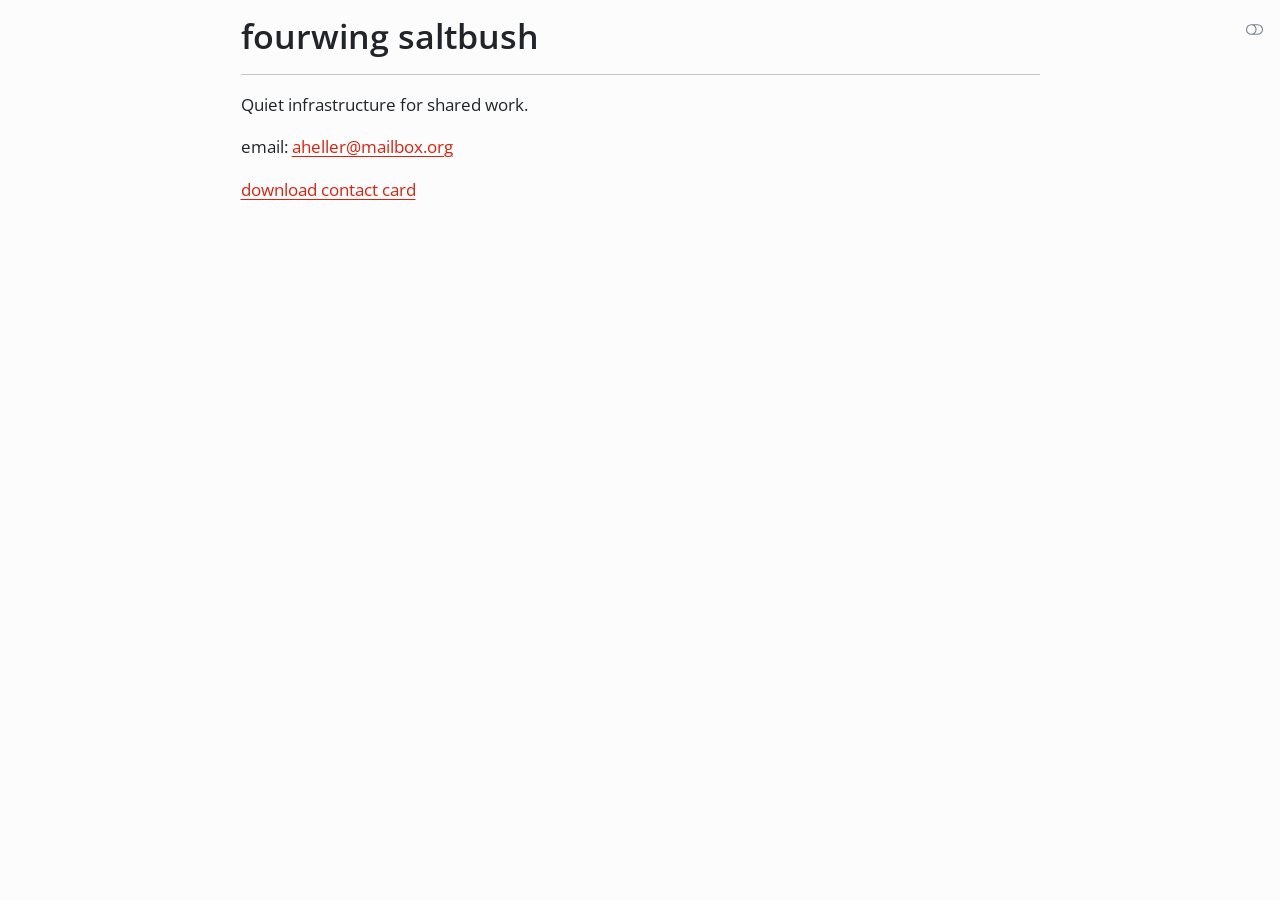
==== index.html @ 8a49246f "launch" ====
<!DOCTYPE html>
<html xmlns="http://www.w3.org/1999/xhtml" lang="en" xml:lang="en"><head>

<meta charset="utf-8">
<meta name="generator" content="quarto-1.4.555">

<meta name="viewport" content="width=device-width, initial-scale=1.0, user-scalable=yes">


<title>fourwing saltbush</title>
<style>
code{white-space: pre-wrap;}
span.smallcaps{font-variant: small-caps;}
div.columns{display: flex; gap: min(4vw, 1.5em);}
div.column{flex: auto; overflow-x: auto;}
div.hanging-indent{margin-left: 1.5em; text-indent: -1.5em;}
ul.task-list{list-style: none;}
ul.task-list li input[type="checkbox"] {
  width: 0.8em;
  margin: 0 0.8em 0.2em -1em; /* quarto-specific, see https://github.com/quarto-dev/quarto-cli/issues/4556 */ 
  vertical-align: middle;
}
</style>


<script src="index_files/libs/clipboard/clipboard.min.js"></script>
<script src="index_files/libs/quarto-html/quarto.js"></script>
<script src="index_files/libs/quarto-html/popper.min.js"></script>
<script src="index_files/libs/quarto-html/tippy.umd.min.js"></script>
<script src="index_files/libs/quarto-html/anchor.min.js"></script>
<link href="index_files/libs/quarto-html/tippy.css" rel="stylesheet">
<link href="index_files/libs/quarto-html/quarto-syntax-highlighting.css" rel="stylesheet" class="quarto-color-scheme" id="quarto-text-highlighting-styles">
<link href="index_files/libs/quarto-html/quarto-syntax-highlighting-dark.css" rel="prefetch" class="quarto-color-scheme quarto-color-alternate" id="quarto-text-highlighting-styles">
<script src="index_files/libs/bootstrap/bootstrap.min.js"></script>
<link href="index_files/libs/bootstrap/bootstrap-icons.css" rel="stylesheet">
<link href="index_files/libs/bootstrap/bootstrap.min.css" rel="stylesheet" class="quarto-color-scheme" id="quarto-bootstrap" data-mode="light">
<link href="index_files/libs/bootstrap/bootstrap-dark.min.css" rel="prefetch" class="quarto-color-scheme quarto-color-alternate" id="quarto-bootstrap" data-mode="dark">


</head>

<body class="fullcontent">

<div id="quarto-content" class="page-columns page-rows-contents page-layout-article">

<main class="content" id="quarto-document-content">

<header id="title-block-header" class="quarto-title-block default">
<div class="quarto-title">
<h1 class="title">fourwing saltbush</h1>
</div>



<div class="quarto-title-meta">

    
  
    
  </div>
  


</header>


<hr>
<p>Quiet infrastructure for shared work.</p>
<p>email: <a href="mailto:aheller@mailbox.org">aheller@mailbox.org</a></p>
<p><a href="contact.vcf">download contact card</a></p>

</main>
<!-- /main column -->
<script id="quarto-html-after-body" type="application/javascript">
window.document.addEventListener("DOMContentLoaded", function (event) {
  const toggleBodyColorMode = (bsSheetEl) => {
    const mode = bsSheetEl.getAttribute("data-mode");
    const bodyEl = window.document.querySelector("body");
    if (mode === "dark") {
      bodyEl.classList.add("quarto-dark");
      bodyEl.classList.remove("quarto-light");
    } else {
      bodyEl.classList.add("quarto-light");
      bodyEl.classList.remove("quarto-dark");
    }
  }
  const toggleBodyColorPrimary = () => {
    const bsSheetEl = window.document.querySelector("link#quarto-bootstrap");
    if (bsSheetEl) {
      toggleBodyColorMode(bsSheetEl);
    }
  }
  toggleBodyColorPrimary();  
  const disableStylesheet = (stylesheets) => {
    for (let i=0; i < stylesheets.length; i++) {
      const stylesheet = stylesheets[i];
      stylesheet.rel = 'prefetch';
    }
  }
  const enableStylesheet = (stylesheets) => {
    for (let i=0; i < stylesheets.length; i++) {
      const stylesheet = stylesheets[i];
      stylesheet.rel = 'stylesheet';
    }
  }
  const manageTransitions = (selector, allowTransitions) => {
    const els = window.document.querySelectorAll(selector);
    for (let i=0; i < els.length; i++) {
      const el = els[i];
      if (allowTransitions) {
        el.classList.remove('notransition');
      } else {
        el.classList.add('notransition');
      }
    }
  }
  const toggleGiscusIfUsed = (isAlternate, darkModeDefault) => {
    const baseTheme = document.querySelector('#giscus-base-theme')?.value ?? 'light';
    const alternateTheme = document.querySelector('#giscus-alt-theme')?.value ?? 'dark';
    let newTheme = '';
    if(darkModeDefault) {
      newTheme = isAlternate ? baseTheme : alternateTheme;
    } else {
      newTheme = isAlternate ? alternateTheme : baseTheme;
    }
    const changeGiscusTheme = () => {
      // From: https://github.com/giscus/giscus/issues/336
      const sendMessage = (message) => {
        const iframe = document.querySelector('iframe.giscus-frame');
        if (!iframe) return;
        iframe.contentWindow.postMessage({ giscus: message }, 'https://giscus.app');
      }
      sendMessage({
        setConfig: {
          theme: newTheme
        }
      });
    }
    const isGiscussLoaded = window.document.querySelector('iframe.giscus-frame') !== null;
    if (isGiscussLoaded) {
      changeGiscusTheme();
    }
  }
  const toggleColorMode = (alternate) => {
    // Switch the stylesheets
    const alternateStylesheets = window.document.querySelectorAll('link.quarto-color-scheme.quarto-color-alternate');
    manageTransitions('#quarto-margin-sidebar .nav-link', false);
    if (alternate) {
      enableStylesheet(alternateStylesheets);
      for (const sheetNode of alternateStylesheets) {
        if (sheetNode.id === "quarto-bootstrap") {
          toggleBodyColorMode(sheetNode);
        }
      }
    } else {
      disableStylesheet(alternateStylesheets);
      toggleBodyColorPrimary();
    }
    manageTransitions('#quarto-margin-sidebar .nav-link', true);
    // Switch the toggles
    const toggles = window.document.querySelectorAll('.quarto-color-scheme-toggle');
    for (let i=0; i < toggles.length; i++) {
      const toggle = toggles[i];
      if (toggle) {
        if (alternate) {
          toggle.classList.add("alternate");     
        } else {
          toggle.classList.remove("alternate");
        }
      }
    }
    // Hack to workaround the fact that safari doesn't
    // properly recolor the scrollbar when toggling (#1455)
    if (navigator.userAgent.indexOf('Safari') > 0 && navigator.userAgent.indexOf('Chrome') == -1) {
      manageTransitions("body", false);
      window.scrollTo(0, 1);
      setTimeout(() => {
        window.scrollTo(0, 0);
        manageTransitions("body", true);
      }, 40);  
    }
  }
  const isFileUrl = () => { 
    return window.location.protocol === 'file:';
  }
  const hasAlternateSentinel = () => {  
    let styleSentinel = getColorSchemeSentinel();
    if (styleSentinel !== null) {
      return styleSentinel === "alternate";
    } else {
      return false;
    }
  }
  const setStyleSentinel = (alternate) => {
    const value = alternate ? "alternate" : "default";
    if (!isFileUrl()) {
      window.localStorage.setItem("quarto-color-scheme", value);
    } else {
      localAlternateSentinel = value;
    }
  }
  const getColorSchemeSentinel = () => {
    if (!isFileUrl()) {
      const storageValue = window.localStorage.getItem("quarto-color-scheme");
      return storageValue != null ? storageValue : localAlternateSentinel;
    } else {
      return localAlternateSentinel;
    }
  }
  const darkModeDefault = false;
  let localAlternateSentinel = darkModeDefault ? 'alternate' : 'default';
  // Dark / light mode switch
  window.quartoToggleColorScheme = () => {
    // Read the current dark / light value 
    let toAlternate = !hasAlternateSentinel();
    toggleColorMode(toAlternate);
    setStyleSentinel(toAlternate);
    toggleGiscusIfUsed(toAlternate, darkModeDefault);
  };
  // Ensure there is a toggle, if there isn't float one in the top right
  if (window.document.querySelector('.quarto-color-scheme-toggle') === null) {
    const a = window.document.createElement('a');
    a.classList.add('top-right');
    a.classList.add('quarto-color-scheme-toggle');
    a.href = "";
    a.onclick = function() { try { window.quartoToggleColorScheme(); } catch {} return false; };
    const i = window.document.createElement("i");
    i.classList.add('bi');
    a.appendChild(i);
    window.document.body.appendChild(a);
  }
  // Switch to dark mode if need be
  if (hasAlternateSentinel()) {
    toggleColorMode(true);
  } else {
    toggleColorMode(false);
  }
  const icon = "";
  const anchorJS = new window.AnchorJS();
  anchorJS.options = {
    placement: 'right',
    icon: icon
  };
  anchorJS.add('.anchored');
  const isCodeAnnotation = (el) => {
    for (const clz of el.classList) {
      if (clz.startsWith('code-annotation-')) {                     
        return true;
      }
    }
    return false;
  }
  const clipboard = new window.ClipboardJS('.code-copy-button', {
    text: function(trigger) {
      const codeEl = trigger.previousElementSibling.cloneNode(true);
      for (const childEl of codeEl.children) {
        if (isCodeAnnotation(childEl)) {
          childEl.remove();
        }
      }
      return codeEl.innerText;
    }
  });
  clipboard.on('success', function(e) {
    // button target
    const button = e.trigger;
    // don't keep focus
    button.blur();
    // flash "checked"
    button.classList.add('code-copy-button-checked');
    var currentTitle = button.getAttribute("title");
    button.setAttribute("title", "Copied!");
    let tooltip;
    if (window.bootstrap) {
      button.setAttribute("data-bs-toggle", "tooltip");
      button.setAttribute("data-bs-placement", "left");
      button.setAttribute("data-bs-title", "Copied!");
      tooltip = new bootstrap.Tooltip(button, 
        { trigger: "manual", 
          customClass: "code-copy-button-tooltip",
          offset: [0, -8]});
      tooltip.show();    
    }
    setTimeout(function() {
      if (tooltip) {
        tooltip.hide();
        button.removeAttribute("data-bs-title");
        button.removeAttribute("data-bs-toggle");
        button.removeAttribute("data-bs-placement");
      }
      button.setAttribute("title", currentTitle);
      button.classList.remove('code-copy-button-checked');
    }, 1000);
    // clear code selection
    e.clearSelection();
  });
    var localhostRegex = new RegExp(/^(?:http|https):\/\/localhost\:?[0-9]*\//);
    var mailtoRegex = new RegExp(/^mailto:/);
      var filterRegex = new RegExp('/' + window.location.host + '/');
    var isInternal = (href) => {
        return filterRegex.test(href) || localhostRegex.test(href) || mailtoRegex.test(href);
    }
    // Inspect non-navigation links and adorn them if external
 	var links = window.document.querySelectorAll('a[href]:not(.nav-link):not(.navbar-brand):not(.toc-action):not(.sidebar-link):not(.sidebar-item-toggle):not(.pagination-link):not(.no-external):not([aria-hidden]):not(.dropdown-item):not(.quarto-navigation-tool)');
    for (var i=0; i<links.length; i++) {
      const link = links[i];
      if (!isInternal(link.href)) {
        // undo the damage that might have been done by quarto-nav.js in the case of
        // links that we want to consider external
        if (link.dataset.originalHref !== undefined) {
          link.href = link.dataset.originalHref;
        }
      }
    }
  function tippyHover(el, contentFn, onTriggerFn, onUntriggerFn) {
    const config = {
      allowHTML: true,
      maxWidth: 500,
      delay: 100,
      arrow: false,
      appendTo: function(el) {
          return el.parentElement;
      },
      interactive: true,
      interactiveBorder: 10,
      theme: 'quarto',
      placement: 'bottom-start',
    };
    if (contentFn) {
      config.content = contentFn;
    }
    if (onTriggerFn) {
      config.onTrigger = onTriggerFn;
    }
    if (onUntriggerFn) {
      config.onUntrigger = onUntriggerFn;
    }
    window.tippy(el, config); 
  }
  const noterefs = window.document.querySelectorAll('a[role="doc-noteref"]');
  for (var i=0; i<noterefs.length; i++) {
    const ref = noterefs[i];
    tippyHover(ref, function() {
      // use id or data attribute instead here
      let href = ref.getAttribute('data-footnote-href') || ref.getAttribute('href');
      try { href = new URL(href).hash; } catch {}
      const id = href.replace(/^#\/?/, "");
      const note = window.document.getElementById(id);
      if (note) {
        return note.innerHTML;
      } else {
        return "";
      }
    });
  }
  const xrefs = window.document.querySelectorAll('a.quarto-xref');
  const processXRef = (id, note) => {
    // Strip column container classes
    const stripColumnClz = (el) => {
      el.classList.remove("page-full", "page-columns");
      if (el.children) {
        for (const child of el.children) {
          stripColumnClz(child);
        }
      }
    }
    stripColumnClz(note)
    if (id === null || id.startsWith('sec-')) {
      // Special case sections, only their first couple elements
      const container = document.createElement("div");
      if (note.children && note.children.length > 2) {
        container.appendChild(note.children[0].cloneNode(true));
        for (let i = 1; i < note.children.length; i++) {
          const child = note.children[i];
          if (child.tagName === "P" && child.innerText === "") {
            continue;
          } else {
            container.appendChild(child.cloneNode(true));
            break;
          }
        }
        if (window.Quarto?.typesetMath) {
          window.Quarto.typesetMath(container);
        }
        return container.innerHTML
      } else {
        if (window.Quarto?.typesetMath) {
          window.Quarto.typesetMath(note);
        }
        return note.innerHTML;
      }
    } else {
      // Remove any anchor links if they are present
      const anchorLink = note.querySelector('a.anchorjs-link');
      if (anchorLink) {
        anchorLink.remove();
      }
      if (window.Quarto?.typesetMath) {
        window.Quarto.typesetMath(note);
      }
      // TODO in 1.5, we should make sure this works without a callout special case
      if (note.classList.contains("callout")) {
        return note.outerHTML;
      } else {
        return note.innerHTML;
      }
    }
  }
  for (var i=0; i<xrefs.length; i++) {
    const xref = xrefs[i];
    tippyHover(xref, undefined, function(instance) {
      instance.disable();
      let url = xref.getAttribute('href');
      let hash = undefined; 
      if (url.startsWith('#')) {
        hash = url;
      } else {
        try { hash = new URL(url).hash; } catch {}
      }
      if (hash) {
        const id = hash.replace(/^#\/?/, "");
        const note = window.document.getElementById(id);
        if (note !== null) {
          try {
            const html = processXRef(id, note.cloneNode(true));
            instance.setContent(html);
          } finally {
            instance.enable();
            instance.show();
          }
        } else {
          // See if we can fetch this
          fetch(url.split('#')[0])
          .then(res => res.text())
          .then(html => {
            const parser = new DOMParser();
            const htmlDoc = parser.parseFromString(html, "text/html");
            const note = htmlDoc.getElementById(id);
            if (note !== null) {
              const html = processXRef(id, note);
              instance.setContent(html);
            } 
          }).finally(() => {
            instance.enable();
            instance.show();
          });
        }
      } else {
        // See if we can fetch a full url (with no hash to target)
        // This is a special case and we should probably do some content thinning / targeting
        fetch(url)
        .then(res => res.text())
        .then(html => {
          const parser = new DOMParser();
          const htmlDoc = parser.parseFromString(html, "text/html");
          const note = htmlDoc.querySelector('main.content');
          if (note !== null) {
            // This should only happen for chapter cross references
            // (since there is no id in the URL)
            // remove the first header
            if (note.children.length > 0 && note.children[0].tagName === "HEADER") {
              note.children[0].remove();
            }
            const html = processXRef(null, note);
            instance.setContent(html);
          } 
        }).finally(() => {
          instance.enable();
          instance.show();
        });
      }
    }, function(instance) {
    });
  }
      let selectedAnnoteEl;
      const selectorForAnnotation = ( cell, annotation) => {
        let cellAttr = 'data-code-cell="' + cell + '"';
        let lineAttr = 'data-code-annotation="' +  annotation + '"';
        const selector = 'span[' + cellAttr + '][' + lineAttr + ']';
        return selector;
      }
      const selectCodeLines = (annoteEl) => {
        const doc = window.document;
        const targetCell = annoteEl.getAttribute("data-target-cell");
        const targetAnnotation = annoteEl.getAttribute("data-target-annotation");
        const annoteSpan = window.document.querySelector(selectorForAnnotation(targetCell, targetAnnotation));
        const lines = annoteSpan.getAttribute("data-code-lines").split(",");
        const lineIds = lines.map((line) => {
          return targetCell + "-" + line;
        })
        let top = null;
        let height = null;
        let parent = null;
        if (lineIds.length > 0) {
            //compute the position of the single el (top and bottom and make a div)
            const el = window.document.getElementById(lineIds[0]);
            top = el.offsetTop;
            height = el.offsetHeight;
            parent = el.parentElement.parentElement;
          if (lineIds.length > 1) {
            const lastEl = window.document.getElementById(lineIds[lineIds.length - 1]);
            const bottom = lastEl.offsetTop + lastEl.offsetHeight;
            height = bottom - top;
          }
          if (top !== null && height !== null && parent !== null) {
            // cook up a div (if necessary) and position it 
            let div = window.document.getElementById("code-annotation-line-highlight");
            if (div === null) {
              div = window.document.createElement("div");
              div.setAttribute("id", "code-annotation-line-highlight");
              div.style.position = 'absolute';
              parent.appendChild(div);
            }
            div.style.top = top - 2 + "px";
            div.style.height = height + 4 + "px";
            div.style.left = 0;
            let gutterDiv = window.document.getElementById("code-annotation-line-highlight-gutter");
            if (gutterDiv === null) {
              gutterDiv = window.document.createElement("div");
              gutterDiv.setAttribute("id", "code-annotation-line-highlight-gutter");
              gutterDiv.style.position = 'absolute';
              const codeCell = window.document.getElementById(targetCell);
              const gutter = codeCell.querySelector('.code-annotation-gutter');
              gutter.appendChild(gutterDiv);
            }
            gutterDiv.style.top = top - 2 + "px";
            gutterDiv.style.height = height + 4 + "px";
          }
          selectedAnnoteEl = annoteEl;
        }
      };
      const unselectCodeLines = () => {
        const elementsIds = ["code-annotation-line-highlight", "code-annotation-line-highlight-gutter"];
        elementsIds.forEach((elId) => {
          const div = window.document.getElementById(elId);
          if (div) {
            div.remove();
          }
        });
        selectedAnnoteEl = undefined;
      };
        // Handle positioning of the toggle
    window.addEventListener(
      "resize",
      throttle(() => {
        elRect = undefined;
        if (selectedAnnoteEl) {
          selectCodeLines(selectedAnnoteEl);
        }
      }, 10)
    );
    function throttle(fn, ms) {
    let throttle = false;
    let timer;
      return (...args) => {
        if(!throttle) { // first call gets through
            fn.apply(this, args);
            throttle = true;
        } else { // all the others get throttled
            if(timer) clearTimeout(timer); // cancel #2
            timer = setTimeout(() => {
              fn.apply(this, args);
              timer = throttle = false;
            }, ms);
        }
      };
    }
      // Attach click handler to the DT
      const annoteDls = window.document.querySelectorAll('dt[data-target-cell]');
      for (const annoteDlNode of annoteDls) {
        annoteDlNode.addEventListener('click', (event) => {
          const clickedEl = event.target;
          if (clickedEl !== selectedAnnoteEl) {
            unselectCodeLines();
            const activeEl = window.document.querySelector('dt[data-target-cell].code-annotation-active');
            if (activeEl) {
              activeEl.classList.remove('code-annotation-active');
            }
            selectCodeLines(clickedEl);
            clickedEl.classList.add('code-annotation-active');
          } else {
            // Unselect the line
            unselectCodeLines();
            clickedEl.classList.remove('code-annotation-active');
          }
        });
      }
  const findCites = (el) => {
    const parentEl = el.parentElement;
    if (parentEl) {
      const cites = parentEl.dataset.cites;
      if (cites) {
        return {
          el,
          cites: cites.split(' ')
        };
      } else {
        return findCites(el.parentElement)
      }
    } else {
      return undefined;
    }
  };
  var bibliorefs = window.document.querySelectorAll('a[role="doc-biblioref"]');
  for (var i=0; i<bibliorefs.length; i++) {
    const ref = bibliorefs[i];
    const citeInfo = findCites(ref);
    if (citeInfo) {
      tippyHover(citeInfo.el, function() {
        var popup = window.document.createElement('div');
        citeInfo.cites.forEach(function(cite) {
          var citeDiv = window.document.createElement('div');
          citeDiv.classList.add('hanging-indent');
          citeDiv.classList.add('csl-entry');
          var biblioDiv = window.document.getElementById('ref-' + cite);
          if (biblioDiv) {
            citeDiv.innerHTML = biblioDiv.innerHTML;
          }
          popup.appendChild(citeDiv);
        });
        return popup.innerHTML;
      });
    }
  }
});
</script>
</div> <!-- /content -->




</body></html>
---- index_files/libs/quarto-html/tippy.css ----
.tippy-box[data-animation=fade][data-state=hidden]{opacity:0}[data-tippy-root]{max-width:calc(100vw - 10px)}.tippy-box{position:relative;background-color:#333;color:#fff;border-radius:4px;font-size:14px;line-height:1.4;white-space:normal;outline:0;transition-property:transform,visibility,opacity}.tippy-box[data-placement^=top]>.tippy-arrow{bottom:0}.tippy-box[data-placement^=top]>.tippy-arrow:before{bottom:-7px;left:0;border-width:8px 8px 0;border-top-color:initial;transform-origin:center top}.tippy-box[data-placement^=bottom]>.tippy-arrow{top:0}.tippy-box[data-placement^=bottom]>.tippy-arrow:before{top:-7px;left:0;border-width:0 8px 8px;border-bottom-color:initial;transform-origin:center bottom}.tippy-box[data-placement^=left]>.tippy-arrow{right:0}.tippy-box[data-placement^=left]>.tippy-arrow:before{border-width:8px 0 8px 8px;border-left-color:initial;right:-7px;transform-origin:center left}.tippy-box[data-placement^=right]>.tippy-arrow{left:0}.tippy-box[data-placement^=right]>.tippy-arrow:before{left:-7px;border-width:8px 8px 8px 0;border-right-color:initial;transform-origin:center right}.tippy-box[data-inertia][data-state=visible]{transition-timing-function:cubic-bezier(.54,1.5,.38,1.11)}.tippy-arrow{width:16px;height:16px;color:#333}.tippy-arrow:before{content:"";position:absolute;border-color:transparent;border-style:solid}.tippy-content{position:relative;padding:5px 9px;z-index:1}
---- index_files/libs/quarto-html/quarto-syntax-highlighting.css ----
/* quarto syntax highlight colors */
:root {
  --quarto-hl-ot-color: #003B4F;
  --quarto-hl-at-color: #657422;
  --quarto-hl-ss-color: #20794D;
  --quarto-hl-an-color: #5E5E5E;
  --quarto-hl-fu-color: #4758AB;
  --quarto-hl-st-color: #20794D;
  --quarto-hl-cf-color: #003B4F;
  --quarto-hl-op-color: #5E5E5E;
  --quarto-hl-er-color: #AD0000;
  --quarto-hl-bn-color: #AD0000;
  --quarto-hl-al-color: #AD0000;
  --quarto-hl-va-color: #111111;
  --quarto-hl-bu-color: inherit;
  --quarto-hl-ex-color: inherit;
  --quarto-hl-pp-color: #AD0000;
  --quarto-hl-in-color: #5E5E5E;
  --quarto-hl-vs-color: #20794D;
  --quarto-hl-wa-color: #5E5E5E;
  --quarto-hl-do-color: #5E5E5E;
  --quarto-hl-im-color: #00769E;
  --quarto-hl-ch-color: #20794D;
  --quarto-hl-dt-color: #AD0000;
  --quarto-hl-fl-color: #AD0000;
  --quarto-hl-co-color: #5E5E5E;
  --quarto-hl-cv-color: #5E5E5E;
  --quarto-hl-cn-color: #8f5902;
  --quarto-hl-sc-color: #5E5E5E;
  --quarto-hl-dv-color: #AD0000;
  --quarto-hl-kw-color: #003B4F;
}

/* other quarto variables */
:root {
  --quarto-font-monospace: SFMono-Regular, Menlo, Monaco, Consolas, "Liberation Mono", "Courier New", monospace;
}

pre > code.sourceCode > span {
  color: #003B4F;
}

code span {
  color: #003B4F;
}

code.sourceCode > span {
  color: #003B4F;
}

div.sourceCode,
div.sourceCode pre.sourceCode {
  color: #003B4F;
}

code span.ot {
  color: #003B4F;
  font-style: inherit;
}

code span.at {
  color: #657422;
  font-style: inherit;
}

code span.ss {
  color: #20794D;
  font-style: inherit;
}

code span.an {
  color: #5E5E5E;
  font-style: inherit;
}

code span.fu {
  color: #4758AB;
  font-style: inherit;
}

code span.st {
  color: #20794D;
  font-style: inherit;
}

code span.cf {
  color: #003B4F;
  font-style: inherit;
}

code span.op {
  color: #5E5E5E;
  font-style: inherit;
}

code span.er {
  color: #AD0000;
  font-style: inherit;
}

code span.bn {
  color: #AD0000;
  font-style: inherit;
}

code span.al {
  color: #AD0000;
  font-style: inherit;
}

code span.va {
  color: #111111;
  font-style: inherit;
}

code span.bu {
  font-style: inherit;
}

code span.ex {
  font-style: inherit;
}

code span.pp {
  color: #AD0000;
  font-style: inherit;
}

code span.in {
  color: #5E5E5E;
  font-style: inherit;
}

code span.vs {
  color: #20794D;
  font-style: inherit;
}

code span.wa {
  color: #5E5E5E;
  font-style: italic;
}

code span.do {
  color: #5E5E5E;
  font-style: italic;
}

code span.im {
  color: #00769E;
  font-style: inherit;
}

code span.ch {
  color: #20794D;
  font-style: inherit;
}

code span.dt {
  color: #AD0000;
  font-style: inherit;
}

code span.fl {
  color: #AD0000;
  font-style: inherit;
}

code span.co {
  color: #5E5E5E;
  font-style: inherit;
}

code span.cv {
  color: #5E5E5E;
  font-style: italic;
}

code span.cn {
  color: #8f5902;
  font-style: inherit;
}

code span.sc {
  color: #5E5E5E;
  font-style: inherit;
}

code span.dv {
  color: #AD0000;
  font-style: inherit;
}

code span.kw {
  color: #003B4F;
  font-style: inherit;
}

.prevent-inlining {
  content: "</";
}

/*# sourceMappingURL=debc5d5d77c3f9108843748ff7464032.css.map */
---- index_files/libs/quarto-html/quarto-syntax-highlighting-dark.css ----
/* quarto syntax highlight colors */
:root {
  --quarto-hl-al-color: #f07178;
  --quarto-hl-an-color: #d4d0ab;
  --quarto-hl-at-color: #00e0e0;
  --quarto-hl-bn-color: #d4d0ab;
  --quarto-hl-bu-color: #abe338;
  --quarto-hl-ch-color: #abe338;
  --quarto-hl-co-color: #f8f8f2;
  --quarto-hl-cv-color: #ffd700;
  --quarto-hl-cn-color: #ffd700;
  --quarto-hl-cf-color: #ffa07a;
  --quarto-hl-dt-color: #ffa07a;
  --quarto-hl-dv-color: #d4d0ab;
  --quarto-hl-do-color: #f8f8f2;
  --quarto-hl-er-color: #f07178;
  --quarto-hl-ex-color: #00e0e0;
  --quarto-hl-fl-color: #d4d0ab;
  --quarto-hl-fu-color: #ffa07a;
  --quarto-hl-im-color: #abe338;
  --quarto-hl-in-color: #d4d0ab;
  --quarto-hl-kw-color: #ffa07a;
  --quarto-hl-op-color: #ffa07a;
  --quarto-hl-ot-color: #00e0e0;
  --quarto-hl-pp-color: #dcc6e0;
  --quarto-hl-re-color: #00e0e0;
  --quarto-hl-sc-color: #abe338;
  --quarto-hl-ss-color: #abe338;
  --quarto-hl-st-color: #abe338;
  --quarto-hl-va-color: #00e0e0;
  --quarto-hl-vs-color: #abe338;
  --quarto-hl-wa-color: #dcc6e0;
}

/* other quarto variables */
:root {
  --quarto-font-monospace: SFMono-Regular, Menlo, Monaco, Consolas, "Liberation Mono", "Courier New", monospace;
}

code span.al {
  background-color: #2a0f15;
  font-weight: bold;
  color: #f07178;
}

code span.an {
  color: #d4d0ab;
}

code span.at {
  color: #00e0e0;
}

code span.bn {
  color: #d4d0ab;
}

code span.bu {
  color: #abe338;
}

code span.ch {
  color: #abe338;
}

code span.co {
  font-style: italic;
  color: #f8f8f2;
}

code span.cv {
  color: #ffd700;
}

code span.cn {
  color: #ffd700;
}

code span.cf {
  font-weight: bold;
  color: #ffa07a;
}

code span.dt {
  color: #ffa07a;
}

code span.dv {
  color: #d4d0ab;
}

code span.do {
  color: #f8f8f2;
}

code span.er {
  color: #f07178;
  text-decoration: underline;
}

code span.ex {
  font-weight: bold;
  color: #00e0e0;
}

code span.fl {
  color: #d4d0ab;
}

code span.fu {
  color: #ffa07a;
}

code span.im {
  color: #abe338;
}

code span.in {
  color: #d4d0ab;
}

code span.kw {
  font-weight: bold;
  color: #ffa07a;
}

pre > code.sourceCode > span {
  color: #f8f8f2;
}

code span {
  color: #f8f8f2;
}

code.sourceCode > span {
  color: #f8f8f2;
}

div.sourceCode,
div.sourceCode pre.sourceCode {
  color: #f8f8f2;
}

code span.op {
  color: #ffa07a;
}

code span.ot {
  color: #00e0e0;
}

code span.pp {
  color: #dcc6e0;
}

code span.re {
  background-color: #f8f8f2;
  color: #00e0e0;
}

code span.sc {
  color: #abe338;
}

code span.ss {
  color: #abe338;
}

code span.st {
  color: #abe338;
}

code span.va {
  color: #00e0e0;
}

code span.vs {
  color: #abe338;
}

code span.wa {
  color: #dcc6e0;
}

.prevent-inlining {
  content: "</";
}

/*# sourceMappingURL=935a306eefa94366c21e1a970dddb765.css.map */
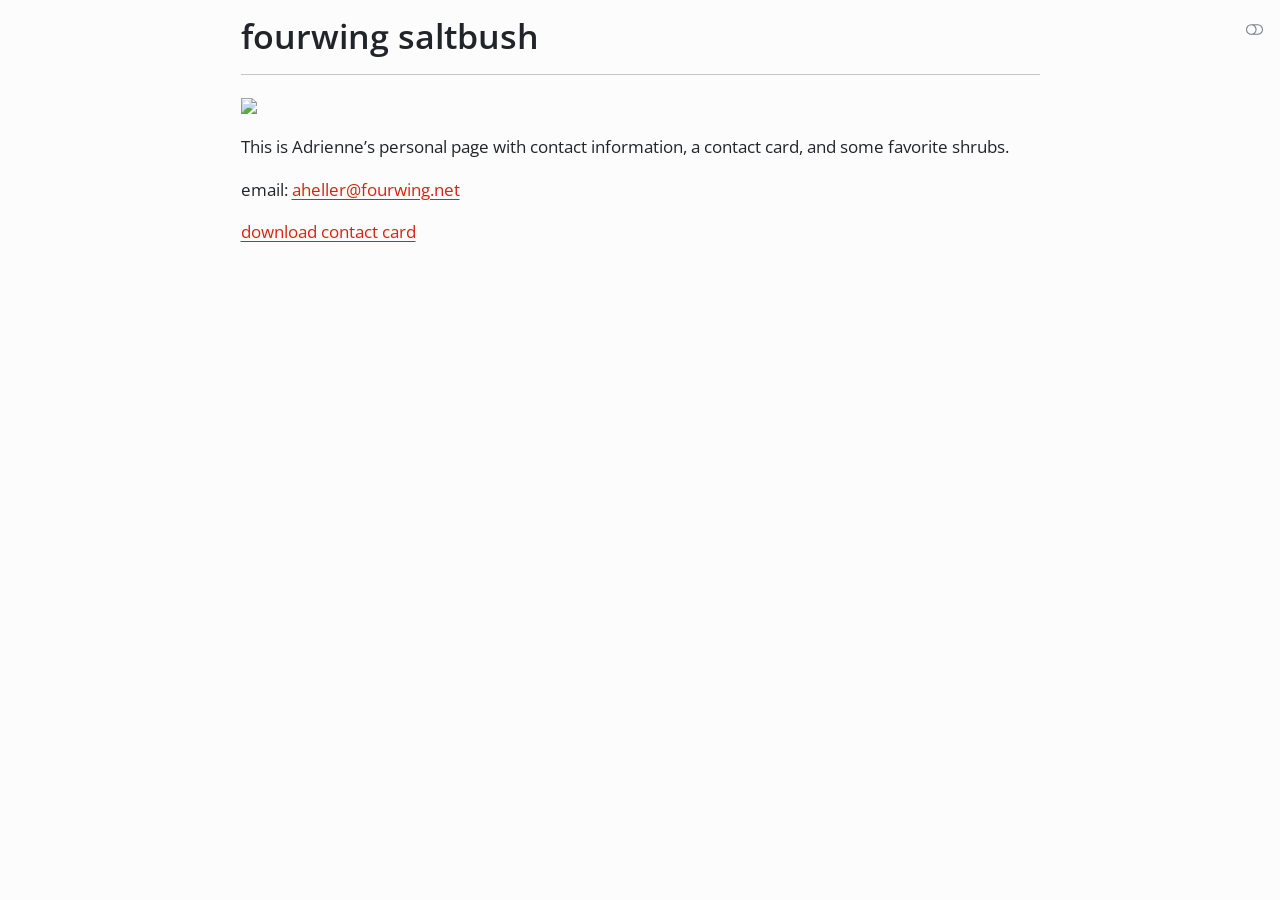
==== commit af43abd3: "text edits" ====
--- a/index.html
+++ b/index.html
@@ -65,8 +65,9 @@
 
 
 <hr>
-<p>Quiet infrastructure for shared work.</p>
-<p>email: <a href="mailto:aheller@mailbox.org">aheller@mailbox.org</a></p>
+<p><img src="images/rubberrabbit.jpg" class="float-left img-fluid" width="300"></p>
+<p>This is Adrienne’s personal page with contact information, a contact card, and some favorite shrubs.</p>
+<p>email: <a href="mailto:aheller@fourwing.net">aheller@fourwing.net</a></p>
 <p><a href="contact.vcf">download contact card</a></p>
 
 </main>
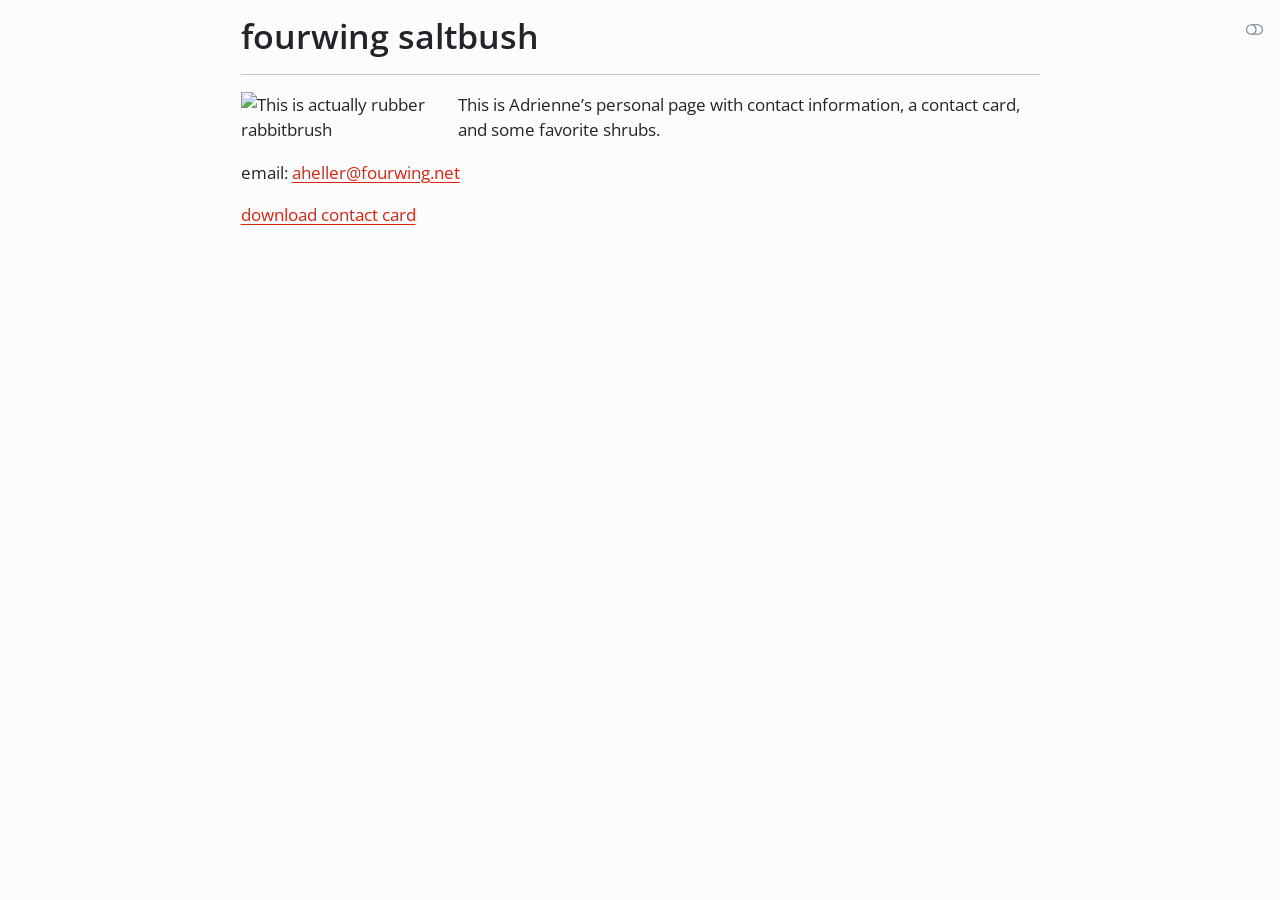
==== commit d66da328: "image!" ====
--- a/index.html
+++ b/index.html
@@ -65,7 +65,7 @@
 
 
 <hr>
-<p><img src="images/rubberrabbit.jpg" class="float-left img-fluid" width="300"></p>
+<p><img src="/images/rubberrabbit.jpg" alt="This is actually rubber rabbitbrush" title="This is actually rubber rabbitbrush" style="float:left; width:200px; margin:0em 1em 1em 0em;"></p>
 <p>This is Adrienne’s personal page with contact information, a contact card, and some favorite shrubs.</p>
 <p>email: <a href="mailto:aheller@fourwing.net">aheller@fourwing.net</a></p>
 <p><a href="contact.vcf">download contact card</a></p>
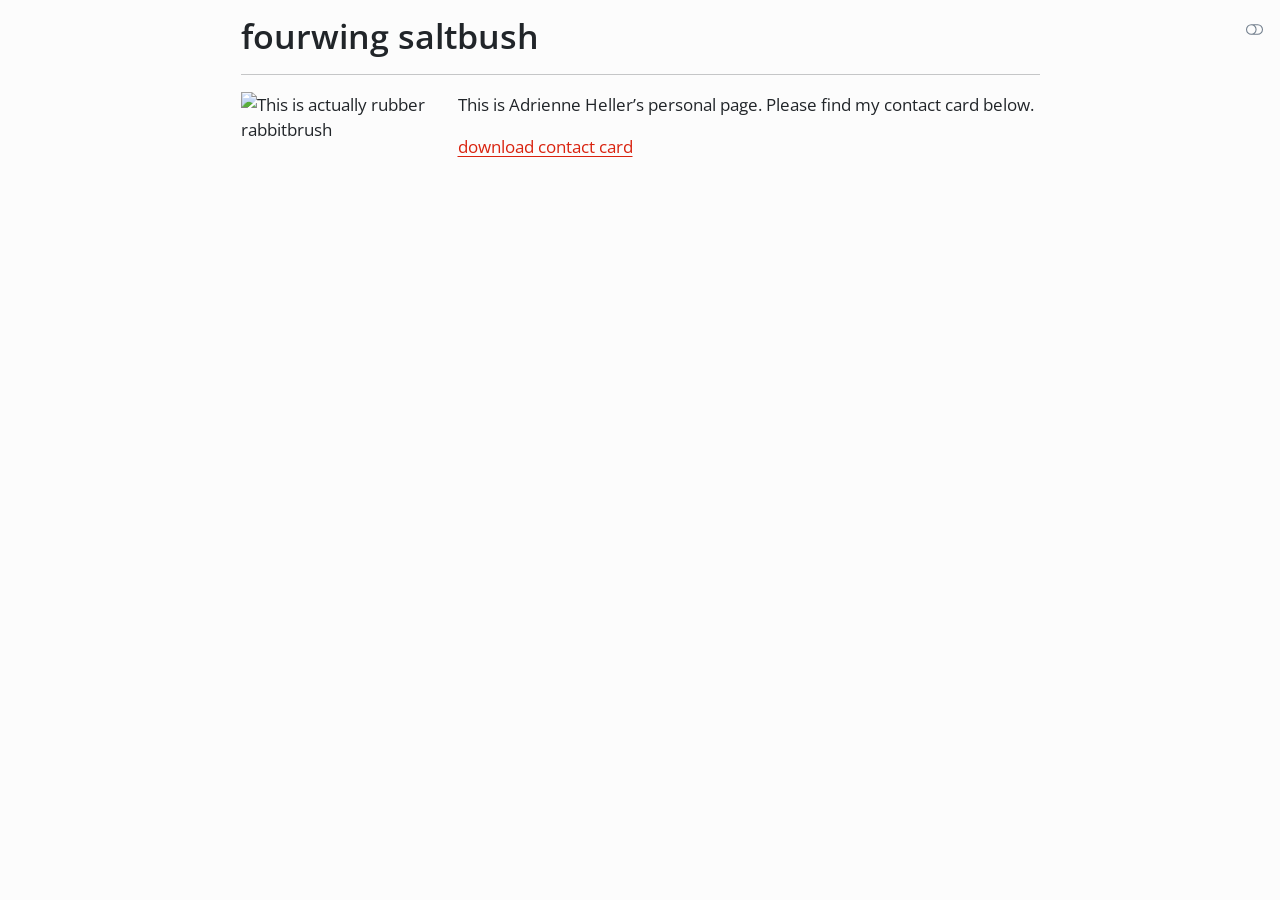
==== commit 5b19860b: "remove email" ====
--- a/index.html
+++ b/index.html
@@ -65,9 +65,8 @@
 
 
 <hr>
-<p><img src="/images/rubberrabbit.jpg" alt="This is actually rubber rabbitbrush" title="This is actually rubber rabbitbrush" style="float:left; width:200px; margin:0em 1em 1em 0em;"></p>
-<p>This is Adrienne’s personal page with contact information, a contact card, and some favorite shrubs.</p>
-<p>email: <a href="mailto:aheller@fourwing.net">aheller@fourwing.net</a></p>
+<p><img src="/images/rubberrabbit.JPG" alt="This is actually rubber rabbitbrush" title="This is actually rubber rabbitbrush" style="float:left; width:200px; margin:0em 1em 1em 0em;"></p>
+<p>This is Adrienne Heller’s personal page. Please find my contact card below.</p>
 <p><a href="contact.vcf">download contact card</a></p>
 
 </main>
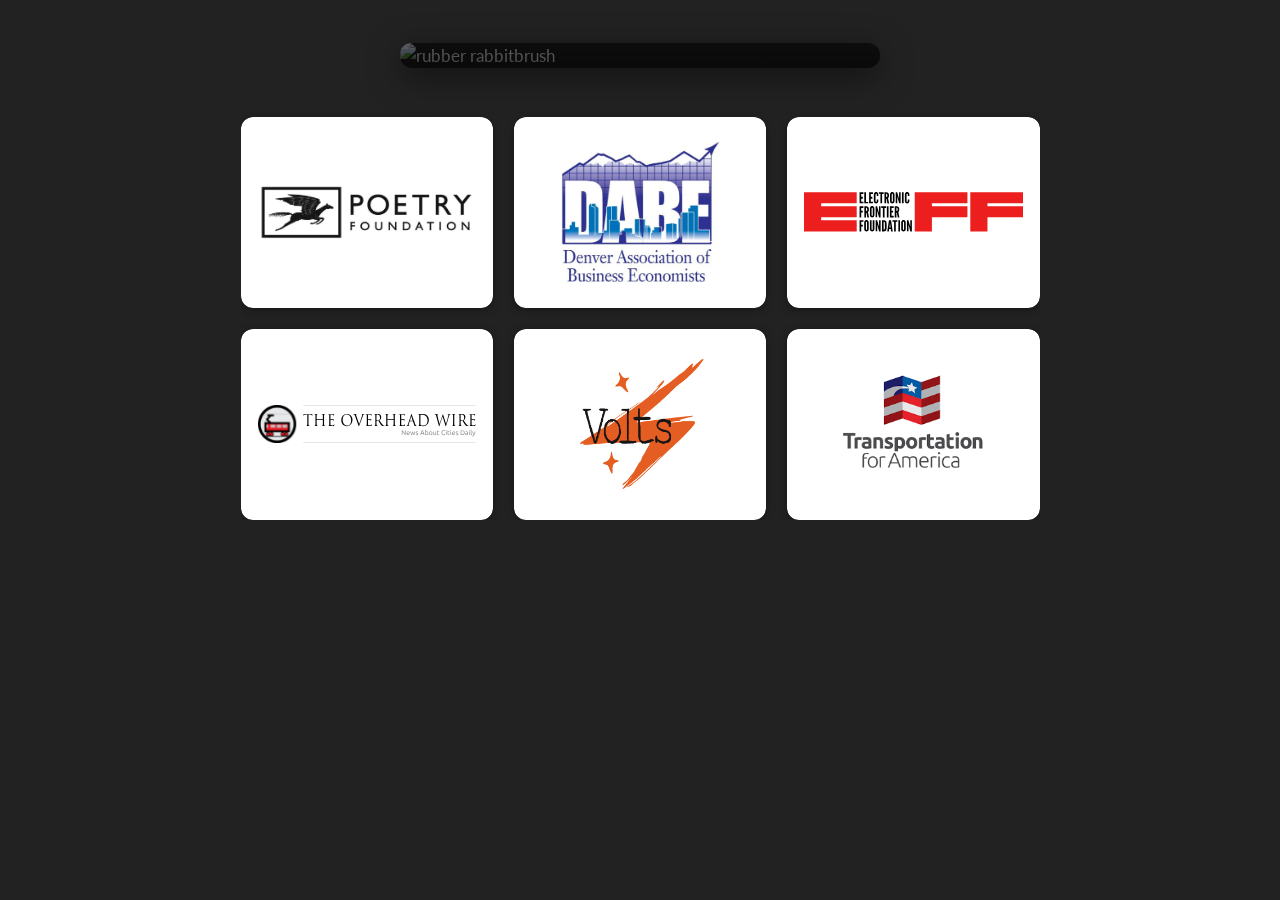
==== commit 261d9bf3: "major overhaul" ====
--- a/index.html
+++ b/index.html
@@ -2,13 +2,16 @@
 <html xmlns="http://www.w3.org/1999/xhtml" lang="en" xml:lang="en"><head>
 
 <meta charset="utf-8">
-<meta name="generator" content="quarto-1.4.555">
+<meta name="generator" content="quarto-1.9.36">
 
 <meta name="viewport" content="width=device-width, initial-scale=1.0, user-scalable=yes">
 
 
 <title>fourwing saltbush</title>
 <style>
+/* Default styles provided by pandoc.
+** See https://pandoc.org/MANUAL.html#variables-for-html for config info.
+*/
 code{white-space: pre-wrap;}
 span.smallcaps{font-variant: small-caps;}
 div.columns{display: flex; gap: min(4vw, 1.5em);}
@@ -24,22 +27,22 @@
 
 
 <script src="index_files/libs/clipboard/clipboard.min.js"></script>
-<script src="index_files/libs/quarto-html/quarto.js"></script>
+<script src="index_files/libs/quarto-html/quarto.js" type="module"></script>
+<script src="index_files/libs/quarto-html/tabsets/tabsets.js" type="module"></script>
 <script src="index_files/libs/quarto-html/popper.min.js"></script>
 <script src="index_files/libs/quarto-html/tippy.umd.min.js"></script>
 <script src="index_files/libs/quarto-html/anchor.min.js"></script>
 <link href="index_files/libs/quarto-html/tippy.css" rel="stylesheet">
-<link href="index_files/libs/quarto-html/quarto-syntax-highlighting.css" rel="stylesheet" class="quarto-color-scheme" id="quarto-text-highlighting-styles">
-<link href="index_files/libs/quarto-html/quarto-syntax-highlighting-dark.css" rel="prefetch" class="quarto-color-scheme quarto-color-alternate" id="quarto-text-highlighting-styles">
+<link href="index_files/libs/quarto-html/quarto-syntax-highlighting-dark-f418161beb48e0141c760e455f12af2c.css" rel="stylesheet" id="quarto-text-highlighting-styles">
 <script src="index_files/libs/bootstrap/bootstrap.min.js"></script>
 <link href="index_files/libs/bootstrap/bootstrap-icons.css" rel="stylesheet">
-<link href="index_files/libs/bootstrap/bootstrap.min.css" rel="stylesheet" class="quarto-color-scheme" id="quarto-bootstrap" data-mode="light">
-<link href="index_files/libs/bootstrap/bootstrap-dark.min.css" rel="prefetch" class="quarto-color-scheme quarto-color-alternate" id="quarto-bootstrap" data-mode="dark">
-
-
+<link href="index_files/libs/bootstrap/bootstrap-580f59859ddf617fe2e58b4aca1d3752.min.css" rel="stylesheet" append-hash="true" id="quarto-bootstrap" data-mode="dark">
+
+
+<link rel="stylesheet" href="style.css">
 </head>
 
-<body class="fullcontent">
+<body class="fullcontent quarto-light">
 
 <div id="quarto-content" class="page-columns page-rows-contents page-layout-article">
 
@@ -64,195 +67,104 @@
 </header>
 
 
-<hr>
-<p><img src="/images/rubberrabbit.JPG" alt="This is actually rubber rabbitbrush" title="This is actually rubber rabbitbrush" style="float:left; width:200px; margin:0em 1em 1em 0em;"></p>
-<p>This is Adrienne Heller’s personal page. Please find my contact card below.</p>
-<p><a href="contact.vcf">download contact card</a></p>
+<div class="hero">
+<img src="images/rubberrabbit.JPG" alt="rubber rabbitbrush" title="rubber rabbitbrush">
+<div class="hero-title">
+fourwing saltbush
+</div>
+</div>
+<div class="cell">
+<div class="cell-output-display">
+<div class="link-grid">
+<div class="card h-100">
+<a href="https://www.poetryfoundation.org/" class="card-body d-flex align-items-center justify-content-center text-decoration-none" style="background-color: #fff;">
+<img src="images/poetry-foundation-logo-horiz-1024x275.jpeg" alt="Poetry Foundation" class="link-logo ">
+</a>
+</div>
+<div class="card h-100">
+<a href="https://www.dabedenver.org/" class="card-body d-flex align-items-center justify-content-center text-decoration-none" style="background-color: #fff;">
+<img src="images/dabe.jpg" alt="DABE" class="link-logo link-logo-fill">
+</a>
+</div>
+<div class="card h-100">
+<a href="https://www.eff.org/" class="card-body d-flex align-items-center justify-content-center text-decoration-none" style="background-color: #fff;">
+<img src="images/eff.svg" alt="Electronic Frontier Foundation" class="link-logo ">
+</a>
+</div>
+<div class="card h-100">
+<a href="https://theoverheadwire.com/" class="card-body d-flex align-items-center justify-content-center text-decoration-none" style="background-color: #fff;">
+<img src="images/overhead-wire.svg" alt="The Overhead Wire" class="link-logo ">
+</a>
+</div>
+<div class="card h-100">
+<a href="https://www.volts.wtf/" class="card-body d-flex align-items-center justify-content-center text-decoration-none" style="background-color: #fff;">
+<img src="images/volts.png" alt="Volts" class="link-logo link-logo-fill">
+</a>
+</div>
+<div class="card h-100">
+<a href="https://t4america.org/" class="card-body d-flex align-items-center justify-content-center text-decoration-none" style="background-color: #fff;">
+<img src="images/t4a.png" alt="Transportation for America" class="link-logo link-logo-fill">
+</a>
+</div>
+</div>
+</div>
+</div>
 
 </main>
 <!-- /main column -->
 <script id="quarto-html-after-body" type="application/javascript">
-window.document.addEventListener("DOMContentLoaded", function (event) {
-  const toggleBodyColorMode = (bsSheetEl) => {
-    const mode = bsSheetEl.getAttribute("data-mode");
-    const bodyEl = window.document.querySelector("body");
-    if (mode === "dark") {
-      bodyEl.classList.add("quarto-dark");
-      bodyEl.classList.remove("quarto-light");
-    } else {
-      bodyEl.classList.add("quarto-light");
-      bodyEl.classList.remove("quarto-dark");
-    }
-  }
-  const toggleBodyColorPrimary = () => {
-    const bsSheetEl = window.document.querySelector("link#quarto-bootstrap");
-    if (bsSheetEl) {
-      toggleBodyColorMode(bsSheetEl);
-    }
-  }
-  toggleBodyColorPrimary();  
-  const disableStylesheet = (stylesheets) => {
-    for (let i=0; i < stylesheets.length; i++) {
-      const stylesheet = stylesheets[i];
-      stylesheet.rel = 'prefetch';
-    }
-  }
-  const enableStylesheet = (stylesheets) => {
-    for (let i=0; i < stylesheets.length; i++) {
-      const stylesheet = stylesheets[i];
-      stylesheet.rel = 'stylesheet';
-    }
-  }
-  const manageTransitions = (selector, allowTransitions) => {
-    const els = window.document.querySelectorAll(selector);
-    for (let i=0; i < els.length; i++) {
-      const el = els[i];
-      if (allowTransitions) {
-        el.classList.remove('notransition');
-      } else {
-        el.classList.add('notransition');
-      }
-    }
-  }
-  const toggleGiscusIfUsed = (isAlternate, darkModeDefault) => {
-    const baseTheme = document.querySelector('#giscus-base-theme')?.value ?? 'light';
-    const alternateTheme = document.querySelector('#giscus-alt-theme')?.value ?? 'dark';
-    let newTheme = '';
-    if(darkModeDefault) {
-      newTheme = isAlternate ? baseTheme : alternateTheme;
-    } else {
-      newTheme = isAlternate ? alternateTheme : baseTheme;
-    }
-    const changeGiscusTheme = () => {
-      // From: https://github.com/giscus/giscus/issues/336
-      const sendMessage = (message) => {
-        const iframe = document.querySelector('iframe.giscus-frame');
-        if (!iframe) return;
-        iframe.contentWindow.postMessage({ giscus: message }, 'https://giscus.app');
-      }
-      sendMessage({
-        setConfig: {
-          theme: newTheme
-        }
-      });
-    }
-    const isGiscussLoaded = window.document.querySelector('iframe.giscus-frame') !== null;
-    if (isGiscussLoaded) {
-      changeGiscusTheme();
-    }
-  }
-  const toggleColorMode = (alternate) => {
-    // Switch the stylesheets
-    const alternateStylesheets = window.document.querySelectorAll('link.quarto-color-scheme.quarto-color-alternate');
-    manageTransitions('#quarto-margin-sidebar .nav-link', false);
-    if (alternate) {
-      enableStylesheet(alternateStylesheets);
-      for (const sheetNode of alternateStylesheets) {
-        if (sheetNode.id === "quarto-bootstrap") {
-          toggleBodyColorMode(sheetNode);
-        }
-      }
-    } else {
-      disableStylesheet(alternateStylesheets);
-      toggleBodyColorPrimary();
-    }
-    manageTransitions('#quarto-margin-sidebar .nav-link', true);
-    // Switch the toggles
-    const toggles = window.document.querySelectorAll('.quarto-color-scheme-toggle');
-    for (let i=0; i < toggles.length; i++) {
-      const toggle = toggles[i];
-      if (toggle) {
-        if (alternate) {
-          toggle.classList.add("alternate");     
-        } else {
-          toggle.classList.remove("alternate");
-        }
-      }
-    }
-    // Hack to workaround the fact that safari doesn't
-    // properly recolor the scrollbar when toggling (#1455)
-    if (navigator.userAgent.indexOf('Safari') > 0 && navigator.userAgent.indexOf('Chrome') == -1) {
-      manageTransitions("body", false);
-      window.scrollTo(0, 1);
-      setTimeout(() => {
-        window.scrollTo(0, 0);
-        manageTransitions("body", true);
-      }, 40);  
-    }
-  }
-  const isFileUrl = () => { 
-    return window.location.protocol === 'file:';
-  }
-  const hasAlternateSentinel = () => {  
-    let styleSentinel = getColorSchemeSentinel();
-    if (styleSentinel !== null) {
-      return styleSentinel === "alternate";
-    } else {
+  window.document.addEventListener("DOMContentLoaded", function (event) {
+    const icon = "";
+    const anchorJS = new window.AnchorJS();
+    anchorJS.options = {
+      placement: 'right',
+      icon: icon
+    };
+    anchorJS.add('.anchored');
+    const isCodeAnnotation = (el) => {
+      for (const clz of el.classList) {
+        if (clz.startsWith('code-annotation-')) {                     
+          return true;
+        }
+      }
       return false;
     }
-  }
-  const setStyleSentinel = (alternate) => {
-    const value = alternate ? "alternate" : "default";
-    if (!isFileUrl()) {
-      window.localStorage.setItem("quarto-color-scheme", value);
-    } else {
-      localAlternateSentinel = value;
-    }
-  }
-  const getColorSchemeSentinel = () => {
-    if (!isFileUrl()) {
-      const storageValue = window.localStorage.getItem("quarto-color-scheme");
-      return storageValue != null ? storageValue : localAlternateSentinel;
-    } else {
-      return localAlternateSentinel;
-    }
-  }
-  const darkModeDefault = false;
-  let localAlternateSentinel = darkModeDefault ? 'alternate' : 'default';
-  // Dark / light mode switch
-  window.quartoToggleColorScheme = () => {
-    // Read the current dark / light value 
-    let toAlternate = !hasAlternateSentinel();
-    toggleColorMode(toAlternate);
-    setStyleSentinel(toAlternate);
-    toggleGiscusIfUsed(toAlternate, darkModeDefault);
-  };
-  // Ensure there is a toggle, if there isn't float one in the top right
-  if (window.document.querySelector('.quarto-color-scheme-toggle') === null) {
-    const a = window.document.createElement('a');
-    a.classList.add('top-right');
-    a.classList.add('quarto-color-scheme-toggle');
-    a.href = "";
-    a.onclick = function() { try { window.quartoToggleColorScheme(); } catch {} return false; };
-    const i = window.document.createElement("i");
-    i.classList.add('bi');
-    a.appendChild(i);
-    window.document.body.appendChild(a);
-  }
-  // Switch to dark mode if need be
-  if (hasAlternateSentinel()) {
-    toggleColorMode(true);
-  } else {
-    toggleColorMode(false);
-  }
-  const icon = "";
-  const anchorJS = new window.AnchorJS();
-  anchorJS.options = {
-    placement: 'right',
-    icon: icon
-  };
-  anchorJS.add('.anchored');
-  const isCodeAnnotation = (el) => {
-    for (const clz of el.classList) {
-      if (clz.startsWith('code-annotation-')) {                     
-        return true;
-      }
-    }
-    return false;
-  }
-  const clipboard = new window.ClipboardJS('.code-copy-button', {
-    text: function(trigger) {
-      const codeEl = trigger.previousElementSibling.cloneNode(true);
+    const onCopySuccess = function(e) {
+      // button target
+      const button = e.trigger;
+      // don't keep focus
+      button.blur();
+      // flash "checked"
+      button.classList.add('code-copy-button-checked');
+      var currentTitle = button.getAttribute("title");
+      button.setAttribute("title", "Copied!");
+      let tooltip;
+      if (window.bootstrap) {
+        button.setAttribute("data-bs-toggle", "tooltip");
+        button.setAttribute("data-bs-placement", "left");
+        button.setAttribute("data-bs-title", "Copied!");
+        tooltip = new bootstrap.Tooltip(button, 
+          { trigger: "manual", 
+            customClass: "code-copy-button-tooltip",
+            offset: [0, -8]});
+        tooltip.show();    
+      }
+      setTimeout(function() {
+        if (tooltip) {
+          tooltip.hide();
+          button.removeAttribute("data-bs-title");
+          button.removeAttribute("data-bs-toggle");
+          button.removeAttribute("data-bs-placement");
+        }
+        button.setAttribute("title", currentTitle);
+        button.classList.remove('code-copy-button-checked');
+      }, 1000);
+      // clear code selection
+      e.clearSelection();
+    }
+    const getTextToCopy = function(trigger) {
+      const outerScaffold = trigger.parentElement.cloneNode(true);
+      const codeEl = outerScaffold.querySelector('code');
       for (const childEl of codeEl.children) {
         if (isCodeAnnotation(childEl)) {
           childEl.remove();
@@ -260,184 +172,184 @@
       }
       return codeEl.innerText;
     }
-  });
-  clipboard.on('success', function(e) {
-    // button target
-    const button = e.trigger;
-    // don't keep focus
-    button.blur();
-    // flash "checked"
-    button.classList.add('code-copy-button-checked');
-    var currentTitle = button.getAttribute("title");
-    button.setAttribute("title", "Copied!");
-    let tooltip;
-    if (window.bootstrap) {
-      button.setAttribute("data-bs-toggle", "tooltip");
-      button.setAttribute("data-bs-placement", "left");
-      button.setAttribute("data-bs-title", "Copied!");
-      tooltip = new bootstrap.Tooltip(button, 
-        { trigger: "manual", 
-          customClass: "code-copy-button-tooltip",
-          offset: [0, -8]});
-      tooltip.show();    
-    }
-    setTimeout(function() {
-      if (tooltip) {
-        tooltip.hide();
-        button.removeAttribute("data-bs-title");
-        button.removeAttribute("data-bs-toggle");
-        button.removeAttribute("data-bs-placement");
-      }
-      button.setAttribute("title", currentTitle);
-      button.classList.remove('code-copy-button-checked');
-    }, 1000);
-    // clear code selection
-    e.clearSelection();
-  });
-    var localhostRegex = new RegExp(/^(?:http|https):\/\/localhost\:?[0-9]*\//);
-    var mailtoRegex = new RegExp(/^mailto:/);
-      var filterRegex = new RegExp('/' + window.location.host + '/');
-    var isInternal = (href) => {
-        return filterRegex.test(href) || localhostRegex.test(href) || mailtoRegex.test(href);
-    }
-    // Inspect non-navigation links and adorn them if external
- 	var links = window.document.querySelectorAll('a[href]:not(.nav-link):not(.navbar-brand):not(.toc-action):not(.sidebar-link):not(.sidebar-item-toggle):not(.pagination-link):not(.no-external):not([aria-hidden]):not(.dropdown-item):not(.quarto-navigation-tool)');
-    for (var i=0; i<links.length; i++) {
-      const link = links[i];
-      if (!isInternal(link.href)) {
-        // undo the damage that might have been done by quarto-nav.js in the case of
-        // links that we want to consider external
-        if (link.dataset.originalHref !== undefined) {
-          link.href = link.dataset.originalHref;
-        }
-      }
-    }
-  function tippyHover(el, contentFn, onTriggerFn, onUntriggerFn) {
-    const config = {
-      allowHTML: true,
-      maxWidth: 500,
-      delay: 100,
-      arrow: false,
-      appendTo: function(el) {
-          return el.parentElement;
-      },
-      interactive: true,
-      interactiveBorder: 10,
-      theme: 'quarto',
-      placement: 'bottom-start',
-    };
-    if (contentFn) {
-      config.content = contentFn;
-    }
-    if (onTriggerFn) {
-      config.onTrigger = onTriggerFn;
-    }
-    if (onUntriggerFn) {
-      config.onUntrigger = onUntriggerFn;
-    }
-    window.tippy(el, config); 
-  }
-  const noterefs = window.document.querySelectorAll('a[role="doc-noteref"]');
-  for (var i=0; i<noterefs.length; i++) {
-    const ref = noterefs[i];
-    tippyHover(ref, function() {
-      // use id or data attribute instead here
-      let href = ref.getAttribute('data-footnote-href') || ref.getAttribute('href');
-      try { href = new URL(href).hash; } catch {}
-      const id = href.replace(/^#\/?/, "");
-      const note = window.document.getElementById(id);
-      if (note) {
-        return note.innerHTML;
+    const clipboard = new window.ClipboardJS('.code-copy-button:not([data-in-quarto-modal])', {
+      text: getTextToCopy
+    });
+    clipboard.on('success', onCopySuccess);
+    if (window.document.getElementById('quarto-embedded-source-code-modal')) {
+      const clipboardModal = new window.ClipboardJS('.code-copy-button[data-in-quarto-modal]', {
+        text: getTextToCopy,
+        container: window.document.getElementById('quarto-embedded-source-code-modal')
+      });
+      clipboardModal.on('success', onCopySuccess);
+    }
+      var localhostRegex = new RegExp(/^(?:http|https):\/\/localhost\:?[0-9]*\//);
+      var mailtoRegex = new RegExp(/^mailto:/);
+        var filterRegex = new RegExp('/' + window.location.host + '/');
+      var isInternal = (href) => {
+          return filterRegex.test(href) || localhostRegex.test(href) || mailtoRegex.test(href);
+      }
+      // Inspect non-navigation links and adorn them if external
+     var links = window.document.querySelectorAll('a[href]:not(.nav-link):not(.navbar-brand):not(.toc-action):not(.sidebar-link):not(.sidebar-item-toggle):not(.pagination-link):not(.no-external):not([aria-hidden]):not(.dropdown-item):not(.quarto-navigation-tool):not(.about-link)');
+      for (var i=0; i<links.length; i++) {
+        const link = links[i];
+        if (!isInternal(link.href)) {
+          // undo the damage that might have been done by quarto-nav.js in the case of
+          // links that we want to consider external
+          if (link.dataset.originalHref !== undefined) {
+            link.href = link.dataset.originalHref;
+          }
+        }
+      }
+    function tippyHover(el, contentFn, onTriggerFn, onUntriggerFn) {
+      const config = {
+        allowHTML: true,
+        maxWidth: 500,
+        delay: 100,
+        arrow: false,
+        appendTo: function(el) {
+            return el.parentElement;
+        },
+        interactive: true,
+        interactiveBorder: 10,
+        theme: 'quarto',
+        placement: 'bottom-start',
+      };
+      if (contentFn) {
+        config.content = contentFn;
+      }
+      if (onTriggerFn) {
+        config.onTrigger = onTriggerFn;
+      }
+      if (onUntriggerFn) {
+        config.onUntrigger = onUntriggerFn;
+      }
+      window.tippy(el, config); 
+    }
+    const noterefs = window.document.querySelectorAll('a[role="doc-noteref"]');
+    for (var i=0; i<noterefs.length; i++) {
+      const ref = noterefs[i];
+      tippyHover(ref, function() {
+        // use id or data attribute instead here
+        let href = ref.getAttribute('data-footnote-href') || ref.getAttribute('href');
+        try { href = new URL(href).hash; } catch {}
+        const id = href.replace(/^#\/?/, "");
+        const note = window.document.getElementById(id);
+        if (note) {
+          return note.innerHTML;
+        } else {
+          return "";
+        }
+      });
+    }
+    const xrefs = window.document.querySelectorAll('a.quarto-xref');
+    const processXRef = (id, note) => {
+      // Strip column container classes
+      const stripColumnClz = (el) => {
+        el.classList.remove("page-full", "page-columns");
+        if (el.children) {
+          for (const child of el.children) {
+            stripColumnClz(child);
+          }
+        }
+      }
+      stripColumnClz(note)
+      if (id === null || id.startsWith('sec-')) {
+        // Special case sections, only their first couple elements
+        const container = document.createElement("div");
+        if (note.children && note.children.length > 2) {
+          container.appendChild(note.children[0].cloneNode(true));
+          for (let i = 1; i < note.children.length; i++) {
+            const child = note.children[i];
+            if (child.tagName === "P" && child.innerText === "") {
+              continue;
+            } else {
+              container.appendChild(child.cloneNode(true));
+              break;
+            }
+          }
+          if (window.Quarto?.typesetMath) {
+            window.Quarto.typesetMath(container);
+          }
+          return container.innerHTML
+        } else {
+          if (window.Quarto?.typesetMath) {
+            window.Quarto.typesetMath(note);
+          }
+          return note.innerHTML;
+        }
       } else {
-        return "";
-      }
-    });
-  }
-  const xrefs = window.document.querySelectorAll('a.quarto-xref');
-  const processXRef = (id, note) => {
-    // Strip column container classes
-    const stripColumnClz = (el) => {
-      el.classList.remove("page-full", "page-columns");
-      if (el.children) {
-        for (const child of el.children) {
-          stripColumnClz(child);
-        }
-      }
-    }
-    stripColumnClz(note)
-    if (id === null || id.startsWith('sec-')) {
-      // Special case sections, only their first couple elements
-      const container = document.createElement("div");
-      if (note.children && note.children.length > 2) {
-        container.appendChild(note.children[0].cloneNode(true));
-        for (let i = 1; i < note.children.length; i++) {
-          const child = note.children[i];
-          if (child.tagName === "P" && child.innerText === "") {
-            continue;
-          } else {
-            container.appendChild(child.cloneNode(true));
-            break;
-          }
-        }
-        if (window.Quarto?.typesetMath) {
-          window.Quarto.typesetMath(container);
-        }
-        return container.innerHTML
-      } else {
+        // Remove any anchor links if they are present
+        const anchorLink = note.querySelector('a.anchorjs-link');
+        if (anchorLink) {
+          anchorLink.remove();
+        }
         if (window.Quarto?.typesetMath) {
           window.Quarto.typesetMath(note);
         }
-        return note.innerHTML;
-      }
-    } else {
-      // Remove any anchor links if they are present
-      const anchorLink = note.querySelector('a.anchorjs-link');
-      if (anchorLink) {
-        anchorLink.remove();
-      }
-      if (window.Quarto?.typesetMath) {
-        window.Quarto.typesetMath(note);
-      }
-      // TODO in 1.5, we should make sure this works without a callout special case
-      if (note.classList.contains("callout")) {
-        return note.outerHTML;
-      } else {
-        return note.innerHTML;
-      }
-    }
-  }
-  for (var i=0; i<xrefs.length; i++) {
-    const xref = xrefs[i];
-    tippyHover(xref, undefined, function(instance) {
-      instance.disable();
-      let url = xref.getAttribute('href');
-      let hash = undefined; 
-      if (url.startsWith('#')) {
-        hash = url;
-      } else {
-        try { hash = new URL(url).hash; } catch {}
-      }
-      if (hash) {
-        const id = hash.replace(/^#\/?/, "");
-        const note = window.document.getElementById(id);
-        if (note !== null) {
-          try {
-            const html = processXRef(id, note.cloneNode(true));
-            instance.setContent(html);
-          } finally {
-            instance.enable();
-            instance.show();
-          }
+        if (note.classList.contains("callout")) {
+          return note.outerHTML;
         } else {
-          // See if we can fetch this
-          fetch(url.split('#')[0])
+          return note.innerHTML;
+        }
+      }
+    }
+    for (var i=0; i<xrefs.length; i++) {
+      const xref = xrefs[i];
+      tippyHover(xref, undefined, function(instance) {
+        instance.disable();
+        let url = xref.getAttribute('href');
+        let hash = undefined; 
+        if (url.startsWith('#')) {
+          hash = url;
+        } else {
+          try { hash = new URL(url).hash; } catch {}
+        }
+        if (hash) {
+          const id = hash.replace(/^#\/?/, "");
+          const note = window.document.getElementById(id);
+          if (note !== null) {
+            try {
+              const html = processXRef(id, note.cloneNode(true));
+              instance.setContent(html);
+            } finally {
+              instance.enable();
+              instance.show();
+            }
+          } else {
+            // See if we can fetch this
+            fetch(url.split('#')[0])
+            .then(res => res.text())
+            .then(html => {
+              const parser = new DOMParser();
+              const htmlDoc = parser.parseFromString(html, "text/html");
+              const note = htmlDoc.getElementById(id);
+              if (note !== null) {
+                const html = processXRef(id, note);
+                instance.setContent(html);
+              } 
+            }).finally(() => {
+              instance.enable();
+              instance.show();
+            });
+          }
+        } else {
+          // See if we can fetch a full url (with no hash to target)
+          // This is a special case and we should probably do some content thinning / targeting
+          fetch(url)
           .then(res => res.text())
           .then(html => {
             const parser = new DOMParser();
             const htmlDoc = parser.parseFromString(html, "text/html");
-            const note = htmlDoc.getElementById(id);
+            const note = htmlDoc.querySelector('main.content');
             if (note !== null) {
-              const html = processXRef(id, note);
+              // This should only happen for chapter cross references
+              // (since there is no id in the URL)
+              // remove the first header
+              if (note.children.length > 0 && note.children[0].tagName === "HEADER") {
+                note.children[0].remove();
+              }
+              const html = processXRef(null, note);
               instance.setContent(html);
             } 
           }).finally(() => {
@@ -445,185 +357,161 @@
             instance.show();
           });
         }
+      }, function(instance) {
+      });
+    }
+        let selectedAnnoteEl;
+        const selectorForAnnotation = ( cell, annotation) => {
+          let cellAttr = 'data-code-cell="' + cell + '"';
+          let lineAttr = 'data-code-annotation="' +  annotation + '"';
+          const selector = 'span[' + cellAttr + '][' + lineAttr + ']';
+          return selector;
+        }
+        const selectCodeLines = (annoteEl) => {
+          const doc = window.document;
+          const targetCell = annoteEl.getAttribute("data-target-cell");
+          const targetAnnotation = annoteEl.getAttribute("data-target-annotation");
+          const annoteSpan = window.document.querySelector(selectorForAnnotation(targetCell, targetAnnotation));
+          const lines = annoteSpan.getAttribute("data-code-lines").split(",");
+          const lineIds = lines.map((line) => {
+            return targetCell + "-" + line;
+          })
+          let top = null;
+          let height = null;
+          let parent = null;
+          if (lineIds.length > 0) {
+              //compute the position of the single el (top and bottom and make a div)
+              const el = window.document.getElementById(lineIds[0]);
+              top = el.offsetTop;
+              height = el.offsetHeight;
+              parent = el.parentElement.parentElement;
+            if (lineIds.length > 1) {
+              const lastEl = window.document.getElementById(lineIds[lineIds.length - 1]);
+              const bottom = lastEl.offsetTop + lastEl.offsetHeight;
+              height = bottom - top;
+            }
+            if (top !== null && height !== null && parent !== null) {
+              // cook up a div (if necessary) and position it 
+              let div = window.document.getElementById("code-annotation-line-highlight");
+              if (div === null) {
+                div = window.document.createElement("div");
+                div.setAttribute("id", "code-annotation-line-highlight");
+                div.style.position = 'absolute';
+                parent.appendChild(div);
+              }
+              div.style.top = top - 2 + "px";
+              div.style.height = height + 4 + "px";
+              div.style.left = 0;
+              let gutterDiv = window.document.getElementById("code-annotation-line-highlight-gutter");
+              if (gutterDiv === null) {
+                gutterDiv = window.document.createElement("div");
+                gutterDiv.setAttribute("id", "code-annotation-line-highlight-gutter");
+                gutterDiv.style.position = 'absolute';
+                const codeCell = window.document.getElementById(targetCell);
+                const gutter = codeCell.querySelector('.code-annotation-gutter');
+                gutter.appendChild(gutterDiv);
+              }
+              gutterDiv.style.top = top - 2 + "px";
+              gutterDiv.style.height = height + 4 + "px";
+            }
+            selectedAnnoteEl = annoteEl;
+          }
+        };
+        const unselectCodeLines = () => {
+          const elementsIds = ["code-annotation-line-highlight", "code-annotation-line-highlight-gutter"];
+          elementsIds.forEach((elId) => {
+            const div = window.document.getElementById(elId);
+            if (div) {
+              div.remove();
+            }
+          });
+          selectedAnnoteEl = undefined;
+        };
+          // Handle positioning of the toggle
+      window.addEventListener(
+        "resize",
+        throttle(() => {
+          elRect = undefined;
+          if (selectedAnnoteEl) {
+            selectCodeLines(selectedAnnoteEl);
+          }
+        }, 10)
+      );
+      function throttle(fn, ms) {
+      let throttle = false;
+      let timer;
+        return (...args) => {
+          if(!throttle) { // first call gets through
+              fn.apply(this, args);
+              throttle = true;
+          } else { // all the others get throttled
+              if(timer) clearTimeout(timer); // cancel #2
+              timer = setTimeout(() => {
+                fn.apply(this, args);
+                timer = throttle = false;
+              }, ms);
+          }
+        };
+      }
+        // Attach click handler to the DT
+        const annoteDls = window.document.querySelectorAll('dt[data-target-cell]');
+        for (const annoteDlNode of annoteDls) {
+          annoteDlNode.addEventListener('click', (event) => {
+            const clickedEl = event.target;
+            if (clickedEl !== selectedAnnoteEl) {
+              unselectCodeLines();
+              const activeEl = window.document.querySelector('dt[data-target-cell].code-annotation-active');
+              if (activeEl) {
+                activeEl.classList.remove('code-annotation-active');
+              }
+              selectCodeLines(clickedEl);
+              clickedEl.classList.add('code-annotation-active');
+            } else {
+              // Unselect the line
+              unselectCodeLines();
+              clickedEl.classList.remove('code-annotation-active');
+            }
+          });
+        }
+    const findCites = (el) => {
+      const parentEl = el.parentElement;
+      if (parentEl) {
+        const cites = parentEl.dataset.cites;
+        if (cites) {
+          return {
+            el,
+            cites: cites.split(' ')
+          };
+        } else {
+          return findCites(el.parentElement)
+        }
       } else {
-        // See if we can fetch a full url (with no hash to target)
-        // This is a special case and we should probably do some content thinning / targeting
-        fetch(url)
-        .then(res => res.text())
-        .then(html => {
-          const parser = new DOMParser();
-          const htmlDoc = parser.parseFromString(html, "text/html");
-          const note = htmlDoc.querySelector('main.content');
-          if (note !== null) {
-            // This should only happen for chapter cross references
-            // (since there is no id in the URL)
-            // remove the first header
-            if (note.children.length > 0 && note.children[0].tagName === "HEADER") {
-              note.children[0].remove();
-            }
-            const html = processXRef(null, note);
-            instance.setContent(html);
-          } 
-        }).finally(() => {
-          instance.enable();
-          instance.show();
+        return undefined;
+      }
+    };
+    var bibliorefs = window.document.querySelectorAll('a[role="doc-biblioref"]');
+    for (var i=0; i<bibliorefs.length; i++) {
+      const ref = bibliorefs[i];
+      const citeInfo = findCites(ref);
+      if (citeInfo) {
+        tippyHover(citeInfo.el, function() {
+          var popup = window.document.createElement('div');
+          citeInfo.cites.forEach(function(cite) {
+            var citeDiv = window.document.createElement('div');
+            citeDiv.classList.add('hanging-indent');
+            citeDiv.classList.add('csl-entry');
+            var biblioDiv = window.document.getElementById('ref-' + cite);
+            if (biblioDiv) {
+              citeDiv.innerHTML = biblioDiv.innerHTML;
+            }
+            popup.appendChild(citeDiv);
+          });
+          return popup.innerHTML;
         });
       }
-    }, function(instance) {
-    });
-  }
-      let selectedAnnoteEl;
-      const selectorForAnnotation = ( cell, annotation) => {
-        let cellAttr = 'data-code-cell="' + cell + '"';
-        let lineAttr = 'data-code-annotation="' +  annotation + '"';
-        const selector = 'span[' + cellAttr + '][' + lineAttr + ']';
-        return selector;
-      }
-      const selectCodeLines = (annoteEl) => {
-        const doc = window.document;
-        const targetCell = annoteEl.getAttribute("data-target-cell");
-        const targetAnnotation = annoteEl.getAttribute("data-target-annotation");
-        const annoteSpan = window.document.querySelector(selectorForAnnotation(targetCell, targetAnnotation));
-        const lines = annoteSpan.getAttribute("data-code-lines").split(",");
-        const lineIds = lines.map((line) => {
-          return targetCell + "-" + line;
-        })
-        let top = null;
-        let height = null;
-        let parent = null;
-        if (lineIds.length > 0) {
-            //compute the position of the single el (top and bottom and make a div)
-            const el = window.document.getElementById(lineIds[0]);
-            top = el.offsetTop;
-            height = el.offsetHeight;
-            parent = el.parentElement.parentElement;
-          if (lineIds.length > 1) {
-            const lastEl = window.document.getElementById(lineIds[lineIds.length - 1]);
-            const bottom = lastEl.offsetTop + lastEl.offsetHeight;
-            height = bottom - top;
-          }
-          if (top !== null && height !== null && parent !== null) {
-            // cook up a div (if necessary) and position it 
-            let div = window.document.getElementById("code-annotation-line-highlight");
-            if (div === null) {
-              div = window.document.createElement("div");
-              div.setAttribute("id", "code-annotation-line-highlight");
-              div.style.position = 'absolute';
-              parent.appendChild(div);
-            }
-            div.style.top = top - 2 + "px";
-            div.style.height = height + 4 + "px";
-            div.style.left = 0;
-            let gutterDiv = window.document.getElementById("code-annotation-line-highlight-gutter");
-            if (gutterDiv === null) {
-              gutterDiv = window.document.createElement("div");
-              gutterDiv.setAttribute("id", "code-annotation-line-highlight-gutter");
-              gutterDiv.style.position = 'absolute';
-              const codeCell = window.document.getElementById(targetCell);
-              const gutter = codeCell.querySelector('.code-annotation-gutter');
-              gutter.appendChild(gutterDiv);
-            }
-            gutterDiv.style.top = top - 2 + "px";
-            gutterDiv.style.height = height + 4 + "px";
-          }
-          selectedAnnoteEl = annoteEl;
-        }
-      };
-      const unselectCodeLines = () => {
-        const elementsIds = ["code-annotation-line-highlight", "code-annotation-line-highlight-gutter"];
-        elementsIds.forEach((elId) => {
-          const div = window.document.getElementById(elId);
-          if (div) {
-            div.remove();
-          }
-        });
-        selectedAnnoteEl = undefined;
-      };
-        // Handle positioning of the toggle
-    window.addEventListener(
-      "resize",
-      throttle(() => {
-        elRect = undefined;
-        if (selectedAnnoteEl) {
-          selectCodeLines(selectedAnnoteEl);
-        }
-      }, 10)
-    );
-    function throttle(fn, ms) {
-    let throttle = false;
-    let timer;
-      return (...args) => {
-        if(!throttle) { // first call gets through
-            fn.apply(this, args);
-            throttle = true;
-        } else { // all the others get throttled
-            if(timer) clearTimeout(timer); // cancel #2
-            timer = setTimeout(() => {
-              fn.apply(this, args);
-              timer = throttle = false;
-            }, ms);
-        }
-      };
-    }
-      // Attach click handler to the DT
-      const annoteDls = window.document.querySelectorAll('dt[data-target-cell]');
-      for (const annoteDlNode of annoteDls) {
-        annoteDlNode.addEventListener('click', (event) => {
-          const clickedEl = event.target;
-          if (clickedEl !== selectedAnnoteEl) {
-            unselectCodeLines();
-            const activeEl = window.document.querySelector('dt[data-target-cell].code-annotation-active');
-            if (activeEl) {
-              activeEl.classList.remove('code-annotation-active');
-            }
-            selectCodeLines(clickedEl);
-            clickedEl.classList.add('code-annotation-active');
-          } else {
-            // Unselect the line
-            unselectCodeLines();
-            clickedEl.classList.remove('code-annotation-active');
-          }
-        });
-      }
-  const findCites = (el) => {
-    const parentEl = el.parentElement;
-    if (parentEl) {
-      const cites = parentEl.dataset.cites;
-      if (cites) {
-        return {
-          el,
-          cites: cites.split(' ')
-        };
-      } else {
-        return findCites(el.parentElement)
-      }
-    } else {
-      return undefined;
-    }
-  };
-  var bibliorefs = window.document.querySelectorAll('a[role="doc-biblioref"]');
-  for (var i=0; i<bibliorefs.length; i++) {
-    const ref = bibliorefs[i];
-    const citeInfo = findCites(ref);
-    if (citeInfo) {
-      tippyHover(citeInfo.el, function() {
-        var popup = window.document.createElement('div');
-        citeInfo.cites.forEach(function(cite) {
-          var citeDiv = window.document.createElement('div');
-          citeDiv.classList.add('hanging-indent');
-          citeDiv.classList.add('csl-entry');
-          var biblioDiv = window.document.getElementById('ref-' + cite);
-          if (biblioDiv) {
-            citeDiv.innerHTML = biblioDiv.innerHTML;
-          }
-          popup.appendChild(citeDiv);
-        });
-        return popup.innerHTML;
-      });
-    }
-  }
-});
-</script>
+    }
+  });
+  </script>
 </div> <!-- /content -->
 
 
--- a/index_files/libs/quarto-html/quarto-syntax-highlighting-dark-f418161beb48e0141c760e455f12af2c.css
+++ b/index_files/libs/quarto-html/quarto-syntax-highlighting-dark-f418161beb48e0141c760e455f12af2c.css
@@ -0,0 +1,219 @@
+/* quarto syntax highlight colors */
+:root {
+  --quarto-hl-al-color: #f07178;
+  --quarto-hl-an-color: #d4d0ab;
+  --quarto-hl-at-color: #00e0e0;
+  --quarto-hl-bn-color: #d4d0ab;
+  --quarto-hl-bu-color: #abe338;
+  --quarto-hl-ch-color: #abe338;
+  --quarto-hl-co-color: #f8f8f2;
+  --quarto-hl-cv-color: #ffd700;
+  --quarto-hl-cn-color: #ffd700;
+  --quarto-hl-cf-color: #ffa07a;
+  --quarto-hl-dt-color: #ffa07a;
+  --quarto-hl-dv-color: #d4d0ab;
+  --quarto-hl-do-color: #f8f8f2;
+  --quarto-hl-er-color: #f07178;
+  --quarto-hl-ex-color: #00e0e0;
+  --quarto-hl-fl-color: #d4d0ab;
+  --quarto-hl-fu-color: #ffa07a;
+  --quarto-hl-im-color: #abe338;
+  --quarto-hl-in-color: #d4d0ab;
+  --quarto-hl-kw-color: #ffa07a;
+  --quarto-hl-op-color: #ffa07a;
+  --quarto-hl-ot-color: #00e0e0;
+  --quarto-hl-pp-color: #dcc6e0;
+  --quarto-hl-re-color: #00e0e0;
+  --quarto-hl-sc-color: #abe338;
+  --quarto-hl-ss-color: #abe338;
+  --quarto-hl-st-color: #abe338;
+  --quarto-hl-va-color: #00e0e0;
+  --quarto-hl-vs-color: #abe338;
+  --quarto-hl-wa-color: #dcc6e0;
+}
+
+/* other quarto variables */
+:root {
+  --quarto-font-monospace: SFMono-Regular, Menlo, Monaco, Consolas, "Liberation Mono", "Courier New", monospace;
+}
+
+/* syntax highlight based on Pandoc's rules */
+pre > code.sourceCode > span {
+  color: #f8f8f2;
+}
+
+code.sourceCode > span {
+  color: #f8f8f2;
+}
+
+div.sourceCode,
+div.sourceCode pre.sourceCode {
+  color: #f8f8f2;
+}
+
+/* Normal */
+code span {
+  color: #f8f8f2;
+}
+
+/* Alert */
+code span.al {
+  color: #f07178;
+}
+
+/* Annotation */
+code span.an {
+  color: #d4d0ab;
+}
+
+/* Attribute */
+code span.at {
+  color: #00e0e0;
+}
+
+/* BaseN */
+code span.bn {
+  color: #d4d0ab;
+}
+
+/* BuiltIn */
+code span.bu {
+  color: #abe338;
+}
+
+/* ControlFlow */
+code span.cf {
+  font-weight: bold;
+  color: #ffa07a;
+}
+
+/* Char */
+code span.ch {
+  color: #abe338;
+}
+
+/* Constant */
+code span.cn {
+  color: #ffd700;
+}
+
+/* Comment */
+code span.co {
+  font-style: italic;
+  color: #f8f8f2;
+}
+
+/* CommentVar */
+code span.cv {
+  color: #ffd700;
+}
+
+/* Documentation */
+code span.do {
+  color: #f8f8f2;
+}
+
+/* DataType */
+code span.dt {
+  color: #ffa07a;
+}
+
+/* DecVal */
+code span.dv {
+  color: #d4d0ab;
+}
+
+/* Error */
+code span.er {
+  color: #f07178;
+  text-decoration: underline;
+}
+
+/* Extension */
+code span.ex {
+  font-weight: bold;
+  color: #00e0e0;
+}
+
+/* Float */
+code span.fl {
+  color: #d4d0ab;
+}
+
+/* Function */
+code span.fu {
+  color: #ffa07a;
+}
+
+/* Import */
+code span.im {
+  color: #abe338;
+}
+
+/* Information */
+code span.in {
+  color: #d4d0ab;
+}
+
+/* Keyword */
+code span.kw {
+  font-weight: bold;
+  color: #ffa07a;
+}
+
+/* Operator */
+code span.op {
+  color: #ffa07a;
+}
+
+/* Other */
+code span.ot {
+  color: #00e0e0;
+}
+
+/* Preprocessor */
+code span.pp {
+  color: #dcc6e0;
+}
+
+/* RegionMarker */
+code span.re {
+  background-color: #f8f8f2;
+  color: #00e0e0;
+}
+
+/* SpecialChar */
+code span.sc {
+  color: #abe338;
+}
+
+/* SpecialString */
+code span.ss {
+  color: #abe338;
+}
+
+/* String */
+code span.st {
+  color: #abe338;
+}
+
+/* Variable */
+code span.va {
+  color: #00e0e0;
+}
+
+/* VerbatimString */
+code span.vs {
+  color: #abe338;
+}
+
+/* Warning */
+code span.wa {
+  color: #dcc6e0;
+}
+
+.prevent-inlining {
+  content: "</";
+}
+
+/*# sourceMappingURL=378c2a0cc31455d06730fbe37c8f3789.css.map */
--- a/style.css
+++ b/style.css
@@ -0,0 +1,68 @@
+#title-block-header { display: none; }
+
+.hero {
+  position: relative;
+  max-width: 480px;
+  margin: 1.5em auto 2.5em auto;
+  border-radius: 12px;
+  overflow: hidden;
+  box-shadow: 0 8px 32px rgba(0, 0, 0, 0.5);
+}
+
+.hero img {
+  width: 100%;
+  display: block;
+}
+
+.hero-title {
+  position: absolute;
+  bottom: 0;
+  left: 0;
+  right: 0;
+  padding: 3em 1em 1em;
+  background: linear-gradient(transparent, rgba(0, 0, 0, 0.72));
+  color: #fff;
+  font-size: 2.2rem;
+  font-weight: 700;
+  letter-spacing: 0.06em;
+  text-align: center;
+  text-shadow: 0 2px 10px rgba(0, 0, 0, 0.6);
+}
+
+.link-grid {
+  display: grid;
+  grid-template-columns: repeat(3, 1fr);
+  gap: 1.25rem;
+  padding-top: 6px;
+}
+
+.link-grid .card {
+  border: none;
+  border-radius: 12px;
+  overflow: hidden;
+  box-shadow: 0 2px 8px rgba(0, 0, 0, 0.35);
+  transition: transform 0.15s ease, box-shadow 0.15s ease;
+}
+
+.link-grid .card:hover {
+  transform: translateY(-3px);
+  box-shadow: 0 6px 18px rgba(0, 0, 0, 0.5);
+}
+
+.link-grid .card-body {
+  padding: 1.5rem 1rem;
+  border-radius: 12px;
+}
+
+.link-logo {
+  height: 70px;
+  max-width: 100%;
+  object-fit: contain;
+}
+
+.link-logo.link-logo-fill {
+  width: 90%;
+  height: auto;
+  max-height: 140px;
+  object-fit: contain;
+}
